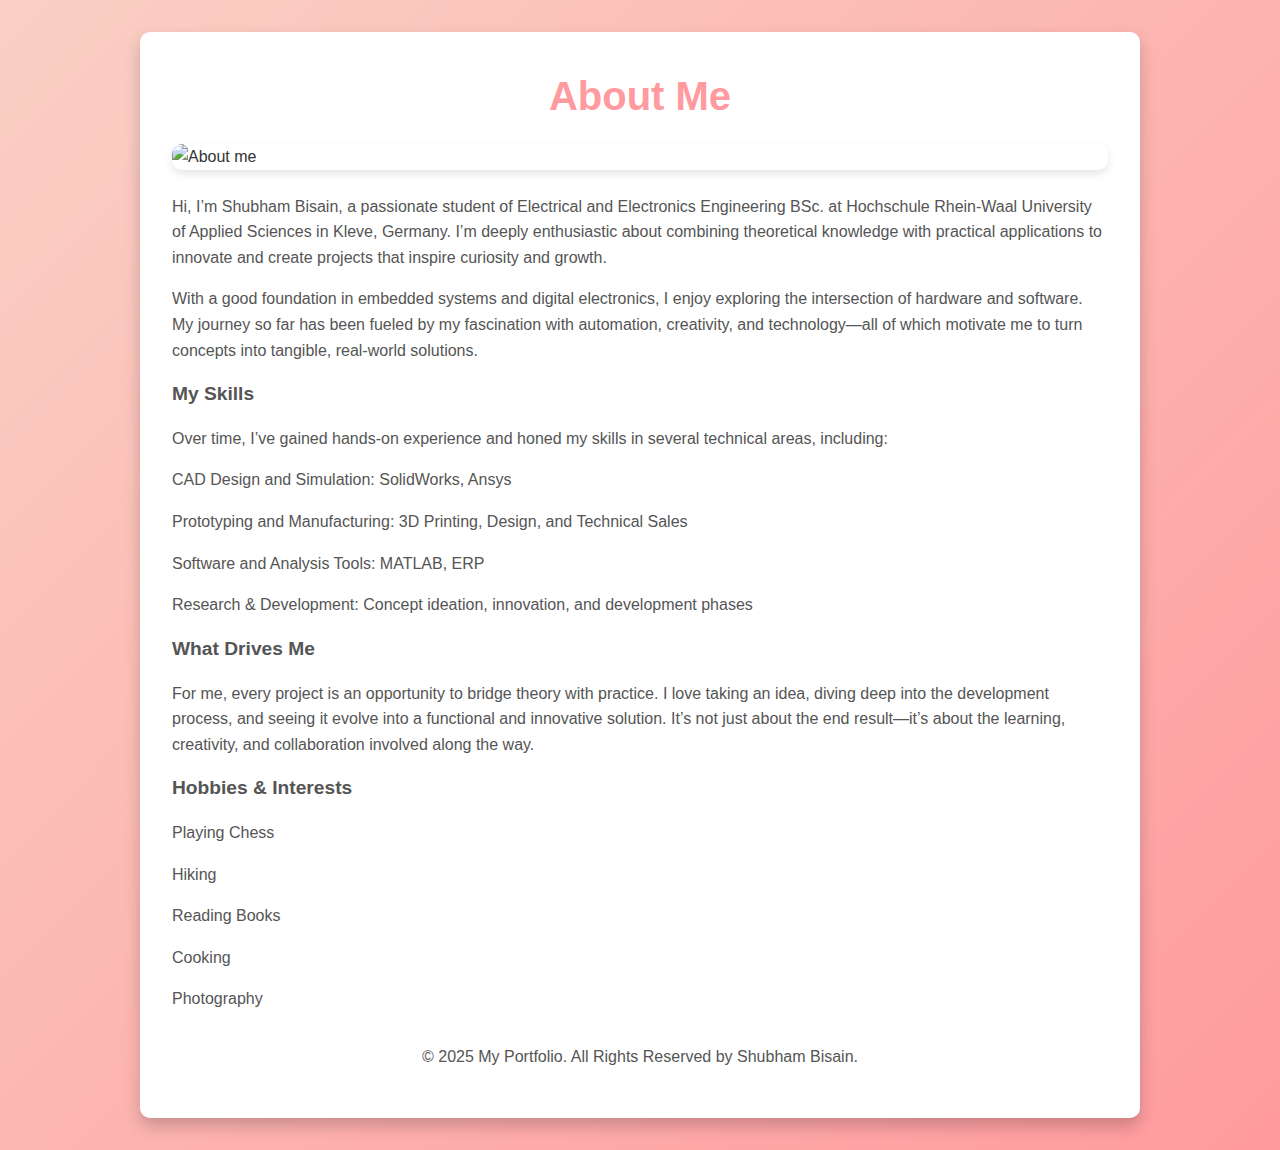
==== aboutme.html @ 9a6dd00a "Add files via upload" ====
<!DOCTYPE html>
<html lang="en">
<head>
  <meta charset="UTF-8">
  <meta name="viewport" content="width=device-width, initial-scale=1.0">
  <title>About me</title>
  
  <link rel="stylesheet" href="style2.css">
</head>

  <body>
  <div class="container">
    <h1>About Me</h1>
    
   

    <p>
      <!DOCTYPE html>
<html lang="en">
<head>
  <meta charset="UTF-8">
  <meta name="viewport" content="width=device-width, initial-scale=1.0">
  <title>About me</title>
  <link rel="stylesheet" href="style2.css">
</head>

  <body>
  
    
    <div class="project">
      <img src="aboutMe.jpg" alt="About me">
      
    <p>
      Hi, I’m Shubham Bisain, a passionate student of Electrical and Electronics Engineering BSc. at Hochschule Rhein-Waal University of Applied Sciences in Kleve, Germany. I’m deeply enthusiastic about combining theoretical knowledge with practical applications to innovate and create projects that inspire curiosity and growth.
      
    </p>
  

    <p>
      With a good foundation in embedded systems and digital electronics, I enjoy exploring the intersection of hardware and software. My journey so far has been fueled by my fascination with automation, creativity, and technology—all of which motivate me to turn concepts into tangible, real-world solutions.

    </p>

    <p class="objective">
      My Skills
    </p>

    <p>
      Over time, I’ve gained hands-on experience and honed my skills in several technical areas, including:
    </p>

    <p>
      CAD Design and Simulation: SolidWorks, Ansys
    </p>

    <p>
      Prototyping and Manufacturing: 3D Printing, Design, and Technical Sales
    </p>

    <p>
      Software and Analysis Tools: MATLAB, ERP
    </p>

    <p>
      Research & Development: Concept ideation, innovation, and development phases
    </p>

    <p class="objective">
      What Drives Me
    </p>

    <p>
      For me, every project is an opportunity to bridge theory with practice. I love taking an idea, diving deep into the development process, and seeing it evolve into a functional and innovative solution. It’s not just about the end result—it’s about the learning, creativity, and collaboration involved along the way.
    </p>

    <p class="objective">Hobbies & Interests</p>

    <p>Playing Chess</p>

    <p>Hiking</p>

    <p>Reading Books</p>

    <p>Cooking</p>

    <p>Photography</p>
    
    </div>

    <footer>
      <p>&copy; 2025 My Portfolio. All Rights Reserved by Shubham Bisain.</p>
    </footer>
  </body>
  </html>
---- style2.css ----
* {
  margin: 0;
  padding: 0;
  box-sizing: border-box;
}

body {
  font-family: Arial, sans-serif;
  line-height: 1.6;
  background: linear-gradient(135deg, #fad0c4, #ff9a9e);
  color: #333;
  margin: 0;
  padding: 0;
}

.objective {
  font-weight: bold;
  font-size: 1.2rem;
}

.container {
  max-width: 1000px;
  margin: 2rem auto;
  padding: 2rem;
  background: #fff;
  border-radius: 10px;
  box-shadow: 0 8px 16px rgba(0, 0, 0, 0.2);
  animation: fadeIn 1s ease-in-out;
}

h1 {
  text-align: center;
  color: #ff9a9e;
  margin-bottom: 1rem;
  font-size: 2.5rem;
}

img, video {
  display: block;
  width: 100%;
  margin-bottom: 1.5rem;
  border-radius: 10px;
  box-shadow: 0 4px 8px rgba(0, 0, 0, 0.1);
  animation: slideIn 1s ease-in-out;
}

p {
  font-size: 1rem;
  margin-bottom: 1rem;
  color: #555;
}

a {
  display: inline-block;
  text-decoration: none;
  color: white;
  background: #ff9a9e;
  padding: 0.8rem 1.5rem;
  border-radius: 5px;
  font-weight: bold;
  transition: background 0.3s ease, transform 0.3s ease;
  text-align: center;
}

a:hover {
  background: #333;
  transform: scale(1.05);
}

footer {
  text-align: center;
  margin-top: 2rem;
  font-size: 0.9rem;
  color: #777;
}

/* Animations */
@keyframes fadeIn {
  from {
    opacity: 0;
  }
  to {
    opacity: 1;
  }
}

@keyframes slideIn {
  from {
    transform: translateY(20px);
    opacity: 0;
  }
  to {
    transform: translateY(0);
    opacity: 1;
  }
}
---- style2.css ----
* {
  margin: 0;
  padding: 0;
  box-sizing: border-box;
}

body {
  font-family: Arial, sans-serif;
  line-height: 1.6;
  background: linear-gradient(135deg, #fad0c4, #ff9a9e);
  color: #333;
  margin: 0;
  padding: 0;
}

.objective {
  font-weight: bold;
  font-size: 1.2rem;
}

.container {
  max-width: 1000px;
  margin: 2rem auto;
  padding: 2rem;
  background: #fff;
  border-radius: 10px;
  box-shadow: 0 8px 16px rgba(0, 0, 0, 0.2);
  animation: fadeIn 1s ease-in-out;
}

h1 {
  text-align: center;
  color: #ff9a9e;
  margin-bottom: 1rem;
  font-size: 2.5rem;
}

img, video {
  display: block;
  width: 100%;
  margin-bottom: 1.5rem;
  border-radius: 10px;
  box-shadow: 0 4px 8px rgba(0, 0, 0, 0.1);
  animation: slideIn 1s ease-in-out;
}

p {
  font-size: 1rem;
  margin-bottom: 1rem;
  color: #555;
}

a {
  display: inline-block;
  text-decoration: none;
  color: white;
  background: #ff9a9e;
  padding: 0.8rem 1.5rem;
  border-radius: 5px;
  font-weight: bold;
  transition: background 0.3s ease, transform 0.3s ease;
  text-align: center;
}

a:hover {
  background: #333;
  transform: scale(1.05);
}

footer {
  text-align: center;
  margin-top: 2rem;
  font-size: 0.9rem;
  color: #777;
}

/* Animations */
@keyframes fadeIn {
  from {
    opacity: 0;
  }
  to {
    opacity: 1;
  }
}

@keyframes slideIn {
  from {
    transform: translateY(20px);
    opacity: 0;
  }
  to {
    transform: translateY(0);
    opacity: 1;
  }
}
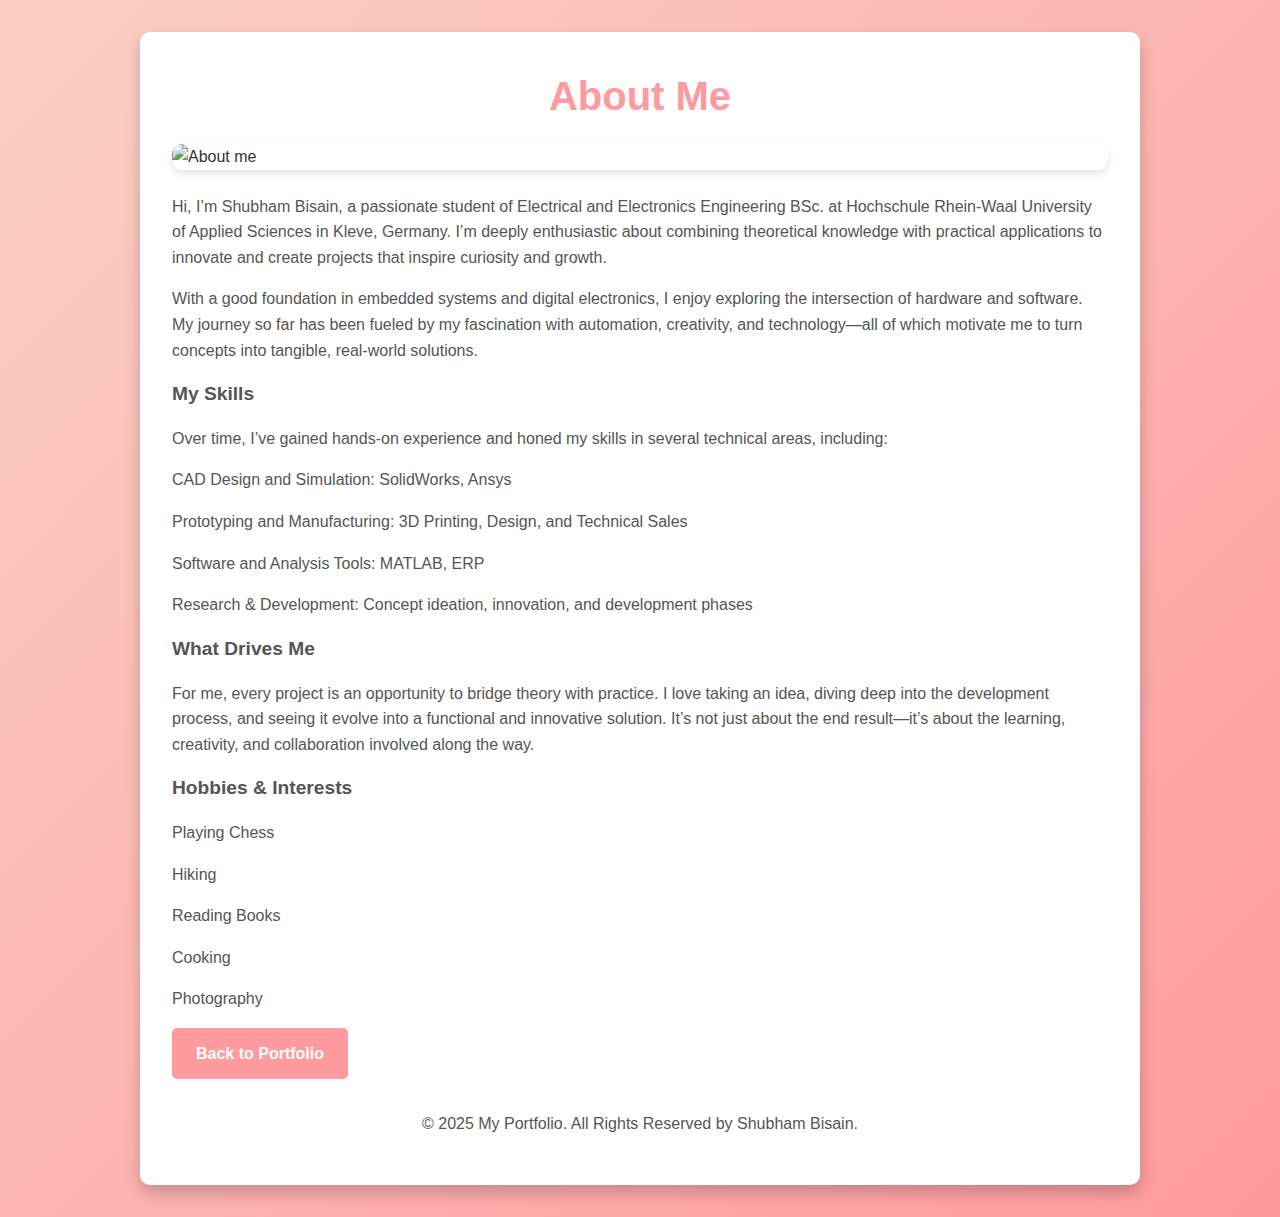
==== commit ffaaadda: "Update aboutme.html" ====
--- a/aboutme.html
+++ b/aboutme.html
@@ -84,7 +84,7 @@
     <p>Cooking</p>
 
     <p>Photography</p>
-    
+     <a href="index.html">Back to Portfolio</a>
     </div>
 
     <footer>
@@ -94,4 +94,4 @@
   </html>
   
 
-     +     
